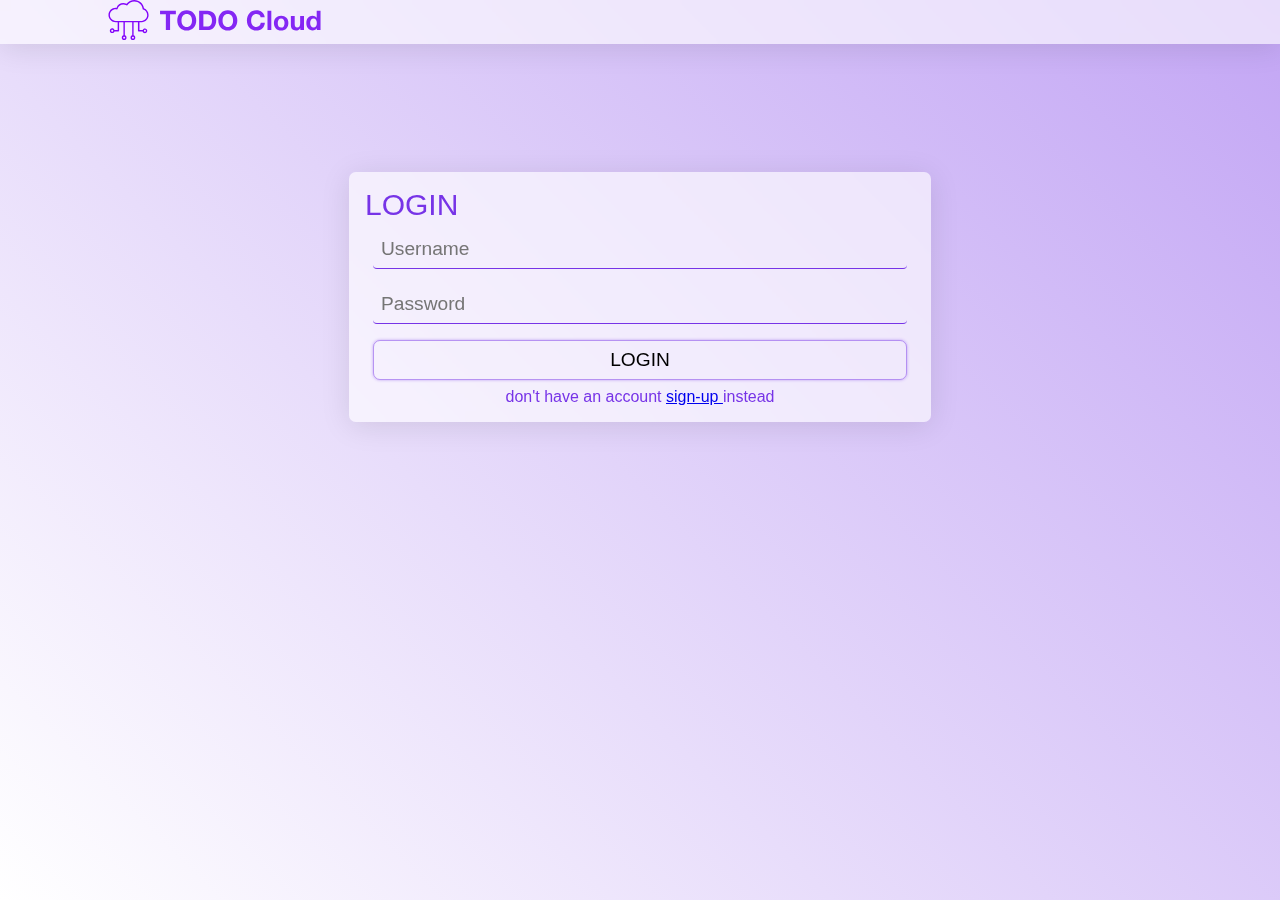
==== src/main/resources/static/index.html @ 78963231 "frontend added" ====
<!DOCTYPE html>
<html lang="en">
<head>
    <meta charset="UTF-8">
    <meta name="viewport" content="width=device-width, initial-scale=1.0">
    <title>Login | TODO Cloud</title>
</head>

<style>

    *{
        margin:0px;
        padding:0px;
    }

    .bg-grad{
        background-image: linear-gradient(45deg,white, #7634e770);
        width: 100vw;
        height: 100vh;
    }

    .text-m-purple{
        color:#7734e7;
        font-family: sans-serif;
        font-size: 30px;
    }

    .glass{
        background: rgba(255, 255, 255, 0.62);
        box-shadow: 0 4px 30px rgba(0, 0, 0, 0.1);
        backdrop-filter: blur(4.9px);
        -webkit-backdrop-filter: blur(4.9px);
    }

    .mainContainer{
        width: 100vw;
        height: 100vh;
    }

    .loginBox{
        margin: auto;
        margin-top: 10%;
        display: flex;
        flex-direction: column;
        padding: 1rem;
        max-width: 550px;
        border-radius: 7px;
        font-family: sans-serif;
    }

    .inputField{
        background-color: transparent;
        font-size: 1.2rem;
        padding: 0.5rem;
        border-radius: 4px;
        border:none;
        border-bottom: 1px solid #7734e7;
        color:#7734e7;
    }
    .inputField:focus{
        outline: none;
    }

    .m-1{
        margin:8px;
    }

    .btn-primary{
        font-family: sans-serif;
        font-size: 1.2rem;
        padding:0.5rem;
        color:black;
        background-color: transparent;
        border:1px solid #7634e77d;
        border-radius: 7px;
        box-shadow: 0px 0px 3px #7634e772;
        cursor: pointer;
        transition:0.5s;
    }

    .btn-primary:hover{
        background-color: #7634e77d;
        color:white;
    }

    .text-s-purple{
        font-size: 1rem;
        font-family: sans-serif;
        color: #7734e7;
    }

    .m-a{
        margin:auto;
    }

    .text-m-crimson{
        color:crimson;
    }
 
</style>

<body>

    <div id="loginScreen" class="bg-grad mainContainer">

        <nav class="glass">
            <svg width="429.00000000000006" height="40" viewBox="0 0 370.00000000000006 69.7857175554548" class="looka-1j8o68f"><defs id="SvgjsDefs1538"></defs><g id="SvgjsG1539" featurekey="xG21Y3-0" transform="matrix(0.7142857142857143,0,0,0.7142857142857143,-0.7142857142857143,-1.5714291163853238)" fill="#8304fa"><path xmlns="http://www.w3.org/2000/svg" d="M90.1,71.6c-2.6,0-4.8,1.7-5.5,4.1h-7.9v-19h4c0.3,0,0.5,0,0.8,0c0.3,0,0.5,0,0.8,0c0,0,0,0,0,0C91.6,56.2,99,48.5,99,39  c0-7.3-4.5-13.8-11.2-16.4c-0.8-5.5-3.4-10.5-7.5-14.2c-4.4-4-10.1-6.2-16.1-6.2c-7.5,0-14.5,3.5-19,9.4c-2.5-1.2-5.2-1.9-8-1.9  c-7.6,0-14.2,4.8-16.7,11.8c-0.6-0.1-1.2-0.1-1.9-0.1C8.9,21.4,1,29.3,1,39c0,9.7,7.9,17.6,17.6,17.6c0.3,0,0.6,0,0.9,0  c0,0,0.1,0,0.1,0h3.9v19h-7.9c-0.7-2.4-2.9-4.1-5.5-4.1c-3.2,0-5.8,2.6-5.8,5.8c0,3.2,2.6,5.8,5.8,5.8c2.6,0,4.8-1.7,5.5-4.1h9.7  c0.9,0,1.7-0.8,1.7-1.7V56.6h10.6v32c-2.4,0.7-4.1,2.9-4.1,5.5c0,3.2,2.6,5.8,5.8,5.8s5.8-2.6,5.8-5.8c0-2.6-1.7-4.8-4.1-5.5v-32h18  v32c-2.4,0.7-4.1,2.9-4.1,5.5c0,3.2,2.6,5.8,5.8,5.8c3.2,0,5.8-2.6,5.8-5.8c0-2.6-1.7-4.8-4.1-5.5v-32h10.6v20.8  c0,0.9,0.8,1.7,1.7,1.7h9.7c0.7,2.4,2.9,4.1,5.5,4.1c3.2,0,5.8-2.6,5.8-5.8C95.9,74.2,93.3,71.6,90.1,71.6z M10.2,79.8  c-1.3,0-2.4-1.1-2.4-2.4c0-1.3,1.1-2.4,2.4-2.4c1.3,0,2.4,1.1,2.4,2.4C12.5,78.7,11.5,79.8,10.2,79.8z M39.4,96.5  c-1.3,0-2.4-1.1-2.4-2.4c0-1.3,1.1-2.4,2.4-2.4c1.3,0,2.4,1.1,2.4,2.4C41.7,95.4,40.7,96.5,39.4,96.5z M60.8,96.5  c-1.3,0-2.4-1.1-2.4-2.4c0-1.3,1.1-2.4,2.4-2.4c1.3,0,2.4,1.1,2.4,2.4C63.2,95.4,62.2,96.5,60.8,96.5z M19.6,53.2  c-0.3,0-0.6,0-0.9,0c-7.8,0-14.2-6.4-14.2-14.2c0-7.8,6.4-14.2,14.2-14.2c0.9,0,1.8,0.1,2.7,0.3c0.9,0.2,1.8-0.4,2-1.3  c1.6-6.3,7.3-10.7,13.8-10.7c2.7,0,5.3,0.8,7.6,2.2c0.8,0.5,1.8,0.3,2.3-0.5C50.9,9,57.2,5.6,64.1,5.6c10.6,0,19.3,7.9,20.4,18.5  c0.1,0.7,0.5,1.3,1.2,1.5c5.9,1.9,9.9,7.3,9.9,13.5c0,7.6-5.9,13.8-13.5,14.2c0,0,0,0,0,0c-0.5,0-0.9,0-1.3,0c0,0-0.1,0-0.1,0H19.9  C19.8,53.2,19.7,53.2,19.6,53.2z M90.1,79.8c-1.3,0-2.4-1.1-2.4-2.4c0-1.3,1.1-2.4,2.4-2.4c1.3,0,2.4,1.1,2.4,2.4  C92.4,78.7,91.4,79.8,90.1,79.8z"></path></g><g id="SvgjsG1540" featurekey="n48U4P-0" transform="matrix(2.359285467475592,0,0,2.359285467475592,89.38658636345373,5.307043914982522)" fill="#8427f4"><path d="M11.96 5.720000000000001 l0 2.64 l-4.28 0 l0 11.64 l-3.14 0 l0 -11.64 l-4.28 0 l0 -2.64 l11.7 0 z M20 5.380000000000001 c2.1066 0 3.8034 0.7 5.09 2.1 s1.93 3.2134 1.93 5.44 c0 2.1734 -0.64666 3.9534 -1.94 5.34 s-2.9866 2.08 -5.08 2.08 c-2.1066 0 -3.8034 -0.69334 -5.09 -2.08 s-1.93 -3.1666 -1.93 -5.34 c0 -2.2134 0.64666 -4.0234 1.94 -5.43 s2.9866 -2.11 5.08 -2.11 z M16.12 12.92 c0 1.44 0.33998 2.5966 1.02 3.47 s1.6333 1.31 2.86 1.31 c1.2 0 2.1466 -0.43 2.84 -1.29 s1.04 -2.0234 1.04 -3.49 c0 -1.5333 -0.34334 -2.7334 -1.03 -3.6 s-1.6433 -1.3 -2.87 -1.3 c-1.2 0 -2.1434 0.43334 -2.83 1.3 s-1.03 2.0666 -1.03 3.6 z M35.28 5.720000000000001 c2.0266 0 3.62 0.62666 4.78 1.88 s1.74 2.98 1.74 5.18 c0 2.28 -0.58334 4.0534 -1.75 5.32 s-2.73 1.9 -4.69 1.9 l-6.2 0 l0 -14.28 l6.12 0 z M35.08 17.36 c1.1333 0 2.0134 -0.37334 2.64 -1.12 s0.94 -1.8067 0.94 -3.18 c0 -1.5733 -0.33666 -2.75 -1.01 -3.53 s-1.71 -1.17 -3.11 -1.17 l-2.24 0 l0 9 l2.78 0 z M50.38 5.380000000000001 c2.1066 0 3.8034 0.7 5.09 2.1 s1.93 3.2134 1.93 5.44 c0 2.1734 -0.64666 3.9534 -1.94 5.34 s-2.9866 2.08 -5.08 2.08 c-2.1066 0 -3.8034 -0.69334 -5.09 -2.08 s-1.93 -3.1666 -1.93 -5.34 c0 -2.2134 0.64666 -4.0234 1.94 -5.43 s2.9866 -2.11 5.08 -2.11 z M46.5 12.92 c0 1.44 0.33998 2.5966 1.02 3.47 s1.6333 1.31 2.86 1.31 c1.2 0 2.1466 -0.43 2.84 -1.29 s1.04 -2.0234 1.04 -3.49 c0 -1.5333 -0.34334 -2.7334 -1.03 -3.6 s-1.6433 -1.3 -2.87 -1.3 c-1.2 0 -2.1434 0.43334 -2.83 1.3 s-1.03 2.0666 -1.03 3.6 z M71.5 5.380000000000001 c1.6667 0 3.0666 0.47 4.2 1.41 s1.7867 2.1834 1.96 3.73 l-3.04 0 c-0.10666 -0.70666 -0.46 -1.3 -1.06 -1.78 s-1.2867 -0.72 -2.06 -0.72 c-1.2267 0 -2.18 0.44 -2.86 1.32 s-1.02 2.0734 -1.02 3.58 c0 1.4667 0.34334 2.63 1.03 3.49 s1.6367 1.29 2.85 1.29 c0.90666 0 1.64 -0.27666 2.2 -0.83 s0.90666 -1.3433 1.04 -2.37 l3.04 0 c-0.16 1.8133 -0.81 3.24 -1.95 4.28 s-2.5834 1.56 -4.33 1.56 c-2.0934 0 -3.7866 -0.69 -5.08 -2.07 s-1.94 -3.1634 -1.94 -5.35 c0 -2.2134 0.64 -4.0234 1.92 -5.43 s2.98 -2.11 5.1 -2.11 z M82.54 5.720000000000001 l0 14.28 l-2.84 0 l0 -14.28 l2.84 0 z M89.8 9.38 c1.6533 0 2.96 0.50334 3.92 1.51 s1.44 2.3234 1.44 3.95 c0 1.64 -0.49 2.9566 -1.47 3.95 s-2.2766 1.49 -3.89 1.49 c-1.64 0 -2.94 -0.50334 -3.9 -1.51 s-1.44 -2.3166 -1.44 -3.93 c0 -1.6667 0.49 -2.9934 1.47 -3.98 s2.27 -1.48 3.87 -1.48 z M87.3 14.84 c0 1.0533 0.21334 1.8666 0.64 2.44 s1.0467 0.86 1.86 0.86 c0.84 0 1.47 -0.29334 1.89 -0.88 s0.63 -1.3933 0.63 -2.42 c0 -1.0667 -0.21666 -1.8867 -0.65 -2.46 s-1.0633 -0.86 -1.89 -0.86 c-0.8 0 -1.4133 0.28666 -1.84 0.86 s-0.64 1.3933 -0.64 2.46 z M99.84 9.66 l0 5.86 c0 0.8 0.12666 1.42 0.38 1.86 s0.73334 0.66 1.44 0.66 c0.78666 0 1.35 -0.23334 1.69 -0.7 s0.51 -1.2133 0.51 -2.24 l0 -5.44 l2.84 0 l0 10.34 l-2.7 0 l0 -1.44 l-0.06 0 c-0.70666 1.1467 -1.7667 1.72 -3.18 1.72 c-1.3467 0 -2.31 -0.34334 -2.89 -1.03 s-0.87 -1.7433 -0.87 -3.17 l0 -6.42 l2.84 0 z M118.94 5.720000000000001 l0 14.28 l-2.7 0 l0 -1.32 l-0.04 0 c-0.61334 1.0667 -1.66 1.6 -3.14 1.6 c-1.4267 0 -2.5566 -0.52 -3.39 -1.56 s-1.25 -2.3666 -1.25 -3.98 c0 -1.5733 0.42334 -2.86 1.27 -3.86 s1.95 -1.5 3.31 -1.5 c0.62666 0 1.2167 0.13 1.77 0.39 s0.98334 0.64334 1.29 1.15 l0.04 0 l0 -5.2 l2.84 0 z M111.26 14.82 c0 0.94666 0.22332 1.7367 0.66998 2.37 s1.0567 0.95 1.83 0.95 c0.81334 0 1.4233 -0.29666 1.83 -0.89 s0.61 -1.41 0.61 -2.45 s-0.21334 -1.8467 -0.64 -2.42 s-1.0333 -0.86 -1.82 -0.86 c-0.81334 0 -1.43 0.3 -1.85 0.9 s-0.63 1.4 -0.63 2.4 z"></path></g></svg>
        </nav>



            <div class="loginBox glass">
                <p class="text-m-purple">LOGIN</p>
                <p id="errorText" class="text-m-crimson m-a"></p>
                <input id="username" class="inputField m-1" type="text" placeholder="Username">
                <input id="password" class="inputField m-1" type="password" placeholder="Password">
                
                <button id="loginBtn" class="btn-primary m-1">LOGIN</button>
                <p class="text-s-purple m-a">don't have an account <a href="/register.html">sign-up </a>instead</p>
            </div>


    </div>

    
<script>

let loginButton, errorText;

function start(){
    loginButton = document.getElementById("loginBtn");
    errorText = document.getElementById("errorText");
    loginButton.addEventListener('click',loginUser);
}

async function loginUser(){
    errorText.innerText = "";
    const username = document.getElementById("username").value;
    const password = document.getElementById("password").value;

    let response = await fetch("/login",{
        method:"POST",
        headers:{
            "Content-Type":"application/json"
        },
        body:JSON.stringify({username:username,password:password})
    });

    if(response.ok){
        const token = await response.text();
        localStorage.setItem("authToken",token);
        window.location.href="/dashboard";
    }else if(response.status == 401){
        errorText.innerText = "Invalid Username or Password";
    }else{
        errorText.innerText = "Something went wrong";
    }
}

start();

</script>

</body>


</html>
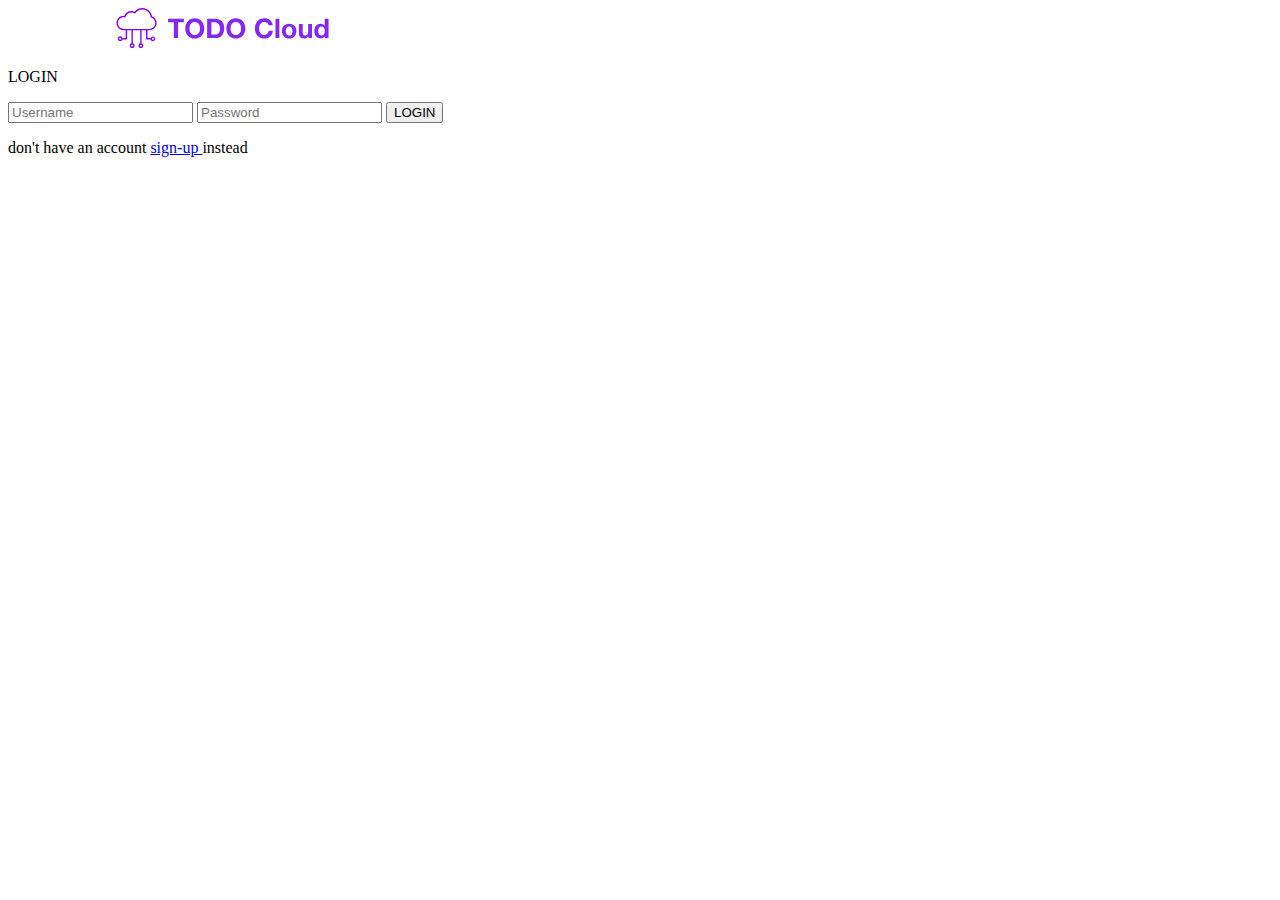
==== commit 1cb65037: "removed log statements" ====
--- a/src/main/resources/static/index.html
+++ b/src/main/resources/static/index.html
@@ -4,110 +4,17 @@
     <meta charset="UTF-8">
     <meta name="viewport" content="width=device-width, initial-scale=1.0">
     <title>Login | TODO Cloud</title>
+    <link rel="stylesheet" href="/index.css">
 </head>
 
-<style>
-
-    *{
-        margin:0px;
-        padding:0px;
-    }
-
-    .bg-grad{
-        background-image: linear-gradient(45deg,white, #7634e770);
-        width: 100vw;
-        height: 100vh;
-    }
-
-    .text-m-purple{
-        color:#7734e7;
-        font-family: sans-serif;
-        font-size: 30px;
-    }
-
-    .glass{
-        background: rgba(255, 255, 255, 0.62);
-        box-shadow: 0 4px 30px rgba(0, 0, 0, 0.1);
-        backdrop-filter: blur(4.9px);
-        -webkit-backdrop-filter: blur(4.9px);
-    }
-
-    .mainContainer{
-        width: 100vw;
-        height: 100vh;
-    }
-
-    .loginBox{
-        margin: auto;
-        margin-top: 10%;
-        display: flex;
-        flex-direction: column;
-        padding: 1rem;
-        max-width: 550px;
-        border-radius: 7px;
-        font-family: sans-serif;
-    }
-
-    .inputField{
-        background-color: transparent;
-        font-size: 1.2rem;
-        padding: 0.5rem;
-        border-radius: 4px;
-        border:none;
-        border-bottom: 1px solid #7734e7;
-        color:#7734e7;
-    }
-    .inputField:focus{
-        outline: none;
-    }
-
-    .m-1{
-        margin:8px;
-    }
-
-    .btn-primary{
-        font-family: sans-serif;
-        font-size: 1.2rem;
-        padding:0.5rem;
-        color:black;
-        background-color: transparent;
-        border:1px solid #7634e77d;
-        border-radius: 7px;
-        box-shadow: 0px 0px 3px #7634e772;
-        cursor: pointer;
-        transition:0.5s;
-    }
-
-    .btn-primary:hover{
-        background-color: #7634e77d;
-        color:white;
-    }
-
-    .text-s-purple{
-        font-size: 1rem;
-        font-family: sans-serif;
-        color: #7734e7;
-    }
-
-    .m-a{
-        margin:auto;
-    }
-
-    .text-m-crimson{
-        color:crimson;
-    }
- 
-</style>
 
 <body>
 
     <div id="loginScreen" class="bg-grad mainContainer">
 
         <nav class="glass">
-            <svg width="429.00000000000006" height="40" viewBox="0 0 370.00000000000006 69.7857175554548" class="looka-1j8o68f"><defs id="SvgjsDefs1538"></defs><g id="SvgjsG1539" featurekey="xG21Y3-0" transform="matrix(0.7142857142857143,0,0,0.7142857142857143,-0.7142857142857143,-1.5714291163853238)" fill="#8304fa"><path xmlns="http://www.w3.org/2000/svg" d="M90.1,71.6c-2.6,0-4.8,1.7-5.5,4.1h-7.9v-19h4c0.3,0,0.5,0,0.8,0c0.3,0,0.5,0,0.8,0c0,0,0,0,0,0C91.6,56.2,99,48.5,99,39  c0-7.3-4.5-13.8-11.2-16.4c-0.8-5.5-3.4-10.5-7.5-14.2c-4.4-4-10.1-6.2-16.1-6.2c-7.5,0-14.5,3.5-19,9.4c-2.5-1.2-5.2-1.9-8-1.9  c-7.6,0-14.2,4.8-16.7,11.8c-0.6-0.1-1.2-0.1-1.9-0.1C8.9,21.4,1,29.3,1,39c0,9.7,7.9,17.6,17.6,17.6c0.3,0,0.6,0,0.9,0  c0,0,0.1,0,0.1,0h3.9v19h-7.9c-0.7-2.4-2.9-4.1-5.5-4.1c-3.2,0-5.8,2.6-5.8,5.8c0,3.2,2.6,5.8,5.8,5.8c2.6,0,4.8-1.7,5.5-4.1h9.7  c0.9,0,1.7-0.8,1.7-1.7V56.6h10.6v32c-2.4,0.7-4.1,2.9-4.1,5.5c0,3.2,2.6,5.8,5.8,5.8s5.8-2.6,5.8-5.8c0-2.6-1.7-4.8-4.1-5.5v-32h18  v32c-2.4,0.7-4.1,2.9-4.1,5.5c0,3.2,2.6,5.8,5.8,5.8c3.2,0,5.8-2.6,5.8-5.8c0-2.6-1.7-4.8-4.1-5.5v-32h10.6v20.8  c0,0.9,0.8,1.7,1.7,1.7h9.7c0.7,2.4,2.9,4.1,5.5,4.1c3.2,0,5.8-2.6,5.8-5.8C95.9,74.2,93.3,71.6,90.1,71.6z M10.2,79.8  c-1.3,0-2.4-1.1-2.4-2.4c0-1.3,1.1-2.4,2.4-2.4c1.3,0,2.4,1.1,2.4,2.4C12.5,78.7,11.5,79.8,10.2,79.8z M39.4,96.5  c-1.3,0-2.4-1.1-2.4-2.4c0-1.3,1.1-2.4,2.4-2.4c1.3,0,2.4,1.1,2.4,2.4C41.7,95.4,40.7,96.5,39.4,96.5z M60.8,96.5  c-1.3,0-2.4-1.1-2.4-2.4c0-1.3,1.1-2.4,2.4-2.4c1.3,0,2.4,1.1,2.4,2.4C63.2,95.4,62.2,96.5,60.8,96.5z M19.6,53.2  c-0.3,0-0.6,0-0.9,0c-7.8,0-14.2-6.4-14.2-14.2c0-7.8,6.4-14.2,14.2-14.2c0.9,0,1.8,0.1,2.7,0.3c0.9,0.2,1.8-0.4,2-1.3  c1.6-6.3,7.3-10.7,13.8-10.7c2.7,0,5.3,0.8,7.6,2.2c0.8,0.5,1.8,0.3,2.3-0.5C50.9,9,57.2,5.6,64.1,5.6c10.6,0,19.3,7.9,20.4,18.5  c0.1,0.7,0.5,1.3,1.2,1.5c5.9,1.9,9.9,7.3,9.9,13.5c0,7.6-5.9,13.8-13.5,14.2c0,0,0,0,0,0c-0.5,0-0.9,0-1.3,0c0,0-0.1,0-0.1,0H19.9  C19.8,53.2,19.7,53.2,19.6,53.2z M90.1,79.8c-1.3,0-2.4-1.1-2.4-2.4c0-1.3,1.1-2.4,2.4-2.4c1.3,0,2.4,1.1,2.4,2.4  C92.4,78.7,91.4,79.8,90.1,79.8z"></path></g><g id="SvgjsG1540" featurekey="n48U4P-0" transform="matrix(2.359285467475592,0,0,2.359285467475592,89.38658636345373,5.307043914982522)" fill="#8427f4"><path d="M11.96 5.720000000000001 l0 2.64 l-4.28 0 l0 11.64 l-3.14 0 l0 -11.64 l-4.28 0 l0 -2.64 l11.7 0 z M20 5.380000000000001 c2.1066 0 3.8034 0.7 5.09 2.1 s1.93 3.2134 1.93 5.44 c0 2.1734 -0.64666 3.9534 -1.94 5.34 s-2.9866 2.08 -5.08 2.08 c-2.1066 0 -3.8034 -0.69334 -5.09 -2.08 s-1.93 -3.1666 -1.93 -5.34 c0 -2.2134 0.64666 -4.0234 1.94 -5.43 s2.9866 -2.11 5.08 -2.11 z M16.12 12.92 c0 1.44 0.33998 2.5966 1.02 3.47 s1.6333 1.31 2.86 1.31 c1.2 0 2.1466 -0.43 2.84 -1.29 s1.04 -2.0234 1.04 -3.49 c0 -1.5333 -0.34334 -2.7334 -1.03 -3.6 s-1.6433 -1.3 -2.87 -1.3 c-1.2 0 -2.1434 0.43334 -2.83 1.3 s-1.03 2.0666 -1.03 3.6 z M35.28 5.720000000000001 c2.0266 0 3.62 0.62666 4.78 1.88 s1.74 2.98 1.74 5.18 c0 2.28 -0.58334 4.0534 -1.75 5.32 s-2.73 1.9 -4.69 1.9 l-6.2 0 l0 -14.28 l6.12 0 z M35.08 17.36 c1.1333 0 2.0134 -0.37334 2.64 -1.12 s0.94 -1.8067 0.94 -3.18 c0 -1.5733 -0.33666 -2.75 -1.01 -3.53 s-1.71 -1.17 -3.11 -1.17 l-2.24 0 l0 9 l2.78 0 z M50.38 5.380000000000001 c2.1066 0 3.8034 0.7 5.09 2.1 s1.93 3.2134 1.93 5.44 c0 2.1734 -0.64666 3.9534 -1.94 5.34 s-2.9866 2.08 -5.08 2.08 c-2.1066 0 -3.8034 -0.69334 -5.09 -2.08 s-1.93 -3.1666 -1.93 -5.34 c0 -2.2134 0.64666 -4.0234 1.94 -5.43 s2.9866 -2.11 5.08 -2.11 z M46.5 12.92 c0 1.44 0.33998 2.5966 1.02 3.47 s1.6333 1.31 2.86 1.31 c1.2 0 2.1466 -0.43 2.84 -1.29 s1.04 -2.0234 1.04 -3.49 c0 -1.5333 -0.34334 -2.7334 -1.03 -3.6 s-1.6433 -1.3 -2.87 -1.3 c-1.2 0 -2.1434 0.43334 -2.83 1.3 s-1.03 2.0666 -1.03 3.6 z M71.5 5.380000000000001 c1.6667 0 3.0666 0.47 4.2 1.41 s1.7867 2.1834 1.96 3.73 l-3.04 0 c-0.10666 -0.70666 -0.46 -1.3 -1.06 -1.78 s-1.2867 -0.72 -2.06 -0.72 c-1.2267 0 -2.18 0.44 -2.86 1.32 s-1.02 2.0734 -1.02 3.58 c0 1.4667 0.34334 2.63 1.03 3.49 s1.6367 1.29 2.85 1.29 c0.90666 0 1.64 -0.27666 2.2 -0.83 s0.90666 -1.3433 1.04 -2.37 l3.04 0 c-0.16 1.8133 -0.81 3.24 -1.95 4.28 s-2.5834 1.56 -4.33 1.56 c-2.0934 0 -3.7866 -0.69 -5.08 -2.07 s-1.94 -3.1634 -1.94 -5.35 c0 -2.2134 0.64 -4.0234 1.92 -5.43 s2.98 -2.11 5.1 -2.11 z M82.54 5.720000000000001 l0 14.28 l-2.84 0 l0 -14.28 l2.84 0 z M89.8 9.38 c1.6533 0 2.96 0.50334 3.92 1.51 s1.44 2.3234 1.44 3.95 c0 1.64 -0.49 2.9566 -1.47 3.95 s-2.2766 1.49 -3.89 1.49 c-1.64 0 -2.94 -0.50334 -3.9 -1.51 s-1.44 -2.3166 -1.44 -3.93 c0 -1.6667 0.49 -2.9934 1.47 -3.98 s2.27 -1.48 3.87 -1.48 z M87.3 14.84 c0 1.0533 0.21334 1.8666 0.64 2.44 s1.0467 0.86 1.86 0.86 c0.84 0 1.47 -0.29334 1.89 -0.88 s0.63 -1.3933 0.63 -2.42 c0 -1.0667 -0.21666 -1.8867 -0.65 -2.46 s-1.0633 -0.86 -1.89 -0.86 c-0.8 0 -1.4133 0.28666 -1.84 0.86 s-0.64 1.3933 -0.64 2.46 z M99.84 9.66 l0 5.86 c0 0.8 0.12666 1.42 0.38 1.86 s0.73334 0.66 1.44 0.66 c0.78666 0 1.35 -0.23334 1.69 -0.7 s0.51 -1.2133 0.51 -2.24 l0 -5.44 l2.84 0 l0 10.34 l-2.7 0 l0 -1.44 l-0.06 0 c-0.70666 1.1467 -1.7667 1.72 -3.18 1.72 c-1.3467 0 -2.31 -0.34334 -2.89 -1.03 s-0.87 -1.7433 -0.87 -3.17 l0 -6.42 l2.84 0 z M118.94 5.720000000000001 l0 14.28 l-2.7 0 l0 -1.32 l-0.04 0 c-0.61334 1.0667 -1.66 1.6 -3.14 1.6 c-1.4267 0 -2.5566 -0.52 -3.39 -1.56 s-1.25 -2.3666 -1.25 -3.98 c0 -1.5733 0.42334 -2.86 1.27 -3.86 s1.95 -1.5 3.31 -1.5 c0.62666 0 1.2167 0.13 1.77 0.39 s0.98334 0.64334 1.29 1.15 l0.04 0 l0 -5.2 l2.84 0 z M111.26 14.82 c0 0.94666 0.22332 1.7367 0.66998 2.37 s1.0567 0.95 1.83 0.95 c0.81334 0 1.4233 -0.29666 1.83 -0.89 s0.61 -1.41 0.61 -2.45 s-0.21334 -1.8467 -0.64 -2.42 s-1.0333 -0.86 -1.82 -0.86 c-0.81334 0 -1.43 0.3 -1.85 0.9 s-0.63 1.4 -0.63 2.4 z"></path></g></svg>
+            <svg width="429.00000000000006" height="40" viewBox="0 0 370.00000000000006 69.7857175554548"><defs id="SvgjsDefs1538"></defs><g featurekey="xG21Y3-0" transform="matrix(0.7142857142857143,0,0,0.7142857142857143,-0.7142857142857143,-1.5714291163853238)" fill="#8304fa"><path xmlns="http://www.w3.org/2000/svg" d="M90.1,71.6c-2.6,0-4.8,1.7-5.5,4.1h-7.9v-19h4c0.3,0,0.5,0,0.8,0c0.3,0,0.5,0,0.8,0c0,0,0,0,0,0C91.6,56.2,99,48.5,99,39  c0-7.3-4.5-13.8-11.2-16.4c-0.8-5.5-3.4-10.5-7.5-14.2c-4.4-4-10.1-6.2-16.1-6.2c-7.5,0-14.5,3.5-19,9.4c-2.5-1.2-5.2-1.9-8-1.9  c-7.6,0-14.2,4.8-16.7,11.8c-0.6-0.1-1.2-0.1-1.9-0.1C8.9,21.4,1,29.3,1,39c0,9.7,7.9,17.6,17.6,17.6c0.3,0,0.6,0,0.9,0  c0,0,0.1,0,0.1,0h3.9v19h-7.9c-0.7-2.4-2.9-4.1-5.5-4.1c-3.2,0-5.8,2.6-5.8,5.8c0,3.2,2.6,5.8,5.8,5.8c2.6,0,4.8-1.7,5.5-4.1h9.7  c0.9,0,1.7-0.8,1.7-1.7V56.6h10.6v32c-2.4,0.7-4.1,2.9-4.1,5.5c0,3.2,2.6,5.8,5.8,5.8s5.8-2.6,5.8-5.8c0-2.6-1.7-4.8-4.1-5.5v-32h18  v32c-2.4,0.7-4.1,2.9-4.1,5.5c0,3.2,2.6,5.8,5.8,5.8c3.2,0,5.8-2.6,5.8-5.8c0-2.6-1.7-4.8-4.1-5.5v-32h10.6v20.8  c0,0.9,0.8,1.7,1.7,1.7h9.7c0.7,2.4,2.9,4.1,5.5,4.1c3.2,0,5.8-2.6,5.8-5.8C95.9,74.2,93.3,71.6,90.1,71.6z M10.2,79.8  c-1.3,0-2.4-1.1-2.4-2.4c0-1.3,1.1-2.4,2.4-2.4c1.3,0,2.4,1.1,2.4,2.4C12.5,78.7,11.5,79.8,10.2,79.8z M39.4,96.5  c-1.3,0-2.4-1.1-2.4-2.4c0-1.3,1.1-2.4,2.4-2.4c1.3,0,2.4,1.1,2.4,2.4C41.7,95.4,40.7,96.5,39.4,96.5z M60.8,96.5  c-1.3,0-2.4-1.1-2.4-2.4c0-1.3,1.1-2.4,2.4-2.4c1.3,0,2.4,1.1,2.4,2.4C63.2,95.4,62.2,96.5,60.8,96.5z M19.6,53.2  c-0.3,0-0.6,0-0.9,0c-7.8,0-14.2-6.4-14.2-14.2c0-7.8,6.4-14.2,14.2-14.2c0.9,0,1.8,0.1,2.7,0.3c0.9,0.2,1.8-0.4,2-1.3  c1.6-6.3,7.3-10.7,13.8-10.7c2.7,0,5.3,0.8,7.6,2.2c0.8,0.5,1.8,0.3,2.3-0.5C50.9,9,57.2,5.6,64.1,5.6c10.6,0,19.3,7.9,20.4,18.5  c0.1,0.7,0.5,1.3,1.2,1.5c5.9,1.9,9.9,7.3,9.9,13.5c0,7.6-5.9,13.8-13.5,14.2c0,0,0,0,0,0c-0.5,0-0.9,0-1.3,0c0,0-0.1,0-0.1,0H19.9  C19.8,53.2,19.7,53.2,19.6,53.2z M90.1,79.8c-1.3,0-2.4-1.1-2.4-2.4c0-1.3,1.1-2.4,2.4-2.4c1.3,0,2.4,1.1,2.4,2.4  C92.4,78.7,91.4,79.8,90.1,79.8z"></path></g><g featurekey="n48U4P-0" transform="matrix(2.359285467475592,0,0,2.359285467475592,89.38658636345373,5.307043914982522)" fill="#8427f4"><path d="M11.96 5.720000000000001 l0 2.64 l-4.28 0 l0 11.64 l-3.14 0 l0 -11.64 l-4.28 0 l0 -2.64 l11.7 0 z M20 5.380000000000001 c2.1066 0 3.8034 0.7 5.09 2.1 s1.93 3.2134 1.93 5.44 c0 2.1734 -0.64666 3.9534 -1.94 5.34 s-2.9866 2.08 -5.08 2.08 c-2.1066 0 -3.8034 -0.69334 -5.09 -2.08 s-1.93 -3.1666 -1.93 -5.34 c0 -2.2134 0.64666 -4.0234 1.94 -5.43 s2.9866 -2.11 5.08 -2.11 z M16.12 12.92 c0 1.44 0.33998 2.5966 1.02 3.47 s1.6333 1.31 2.86 1.31 c1.2 0 2.1466 -0.43 2.84 -1.29 s1.04 -2.0234 1.04 -3.49 c0 -1.5333 -0.34334 -2.7334 -1.03 -3.6 s-1.6433 -1.3 -2.87 -1.3 c-1.2 0 -2.1434 0.43334 -2.83 1.3 s-1.03 2.0666 -1.03 3.6 z M35.28 5.720000000000001 c2.0266 0 3.62 0.62666 4.78 1.88 s1.74 2.98 1.74 5.18 c0 2.28 -0.58334 4.0534 -1.75 5.32 s-2.73 1.9 -4.69 1.9 l-6.2 0 l0 -14.28 l6.12 0 z M35.08 17.36 c1.1333 0 2.0134 -0.37334 2.64 -1.12 s0.94 -1.8067 0.94 -3.18 c0 -1.5733 -0.33666 -2.75 -1.01 -3.53 s-1.71 -1.17 -3.11 -1.17 l-2.24 0 l0 9 l2.78 0 z M50.38 5.380000000000001 c2.1066 0 3.8034 0.7 5.09 2.1 s1.93 3.2134 1.93 5.44 c0 2.1734 -0.64666 3.9534 -1.94 5.34 s-2.9866 2.08 -5.08 2.08 c-2.1066 0 -3.8034 -0.69334 -5.09 -2.08 s-1.93 -3.1666 -1.93 -5.34 c0 -2.2134 0.64666 -4.0234 1.94 -5.43 s2.9866 -2.11 5.08 -2.11 z M46.5 12.92 c0 1.44 0.33998 2.5966 1.02 3.47 s1.6333 1.31 2.86 1.31 c1.2 0 2.1466 -0.43 2.84 -1.29 s1.04 -2.0234 1.04 -3.49 c0 -1.5333 -0.34334 -2.7334 -1.03 -3.6 s-1.6433 -1.3 -2.87 -1.3 c-1.2 0 -2.1434 0.43334 -2.83 1.3 s-1.03 2.0666 -1.03 3.6 z M71.5 5.380000000000001 c1.6667 0 3.0666 0.47 4.2 1.41 s1.7867 2.1834 1.96 3.73 l-3.04 0 c-0.10666 -0.70666 -0.46 -1.3 -1.06 -1.78 s-1.2867 -0.72 -2.06 -0.72 c-1.2267 0 -2.18 0.44 -2.86 1.32 s-1.02 2.0734 -1.02 3.58 c0 1.4667 0.34334 2.63 1.03 3.49 s1.6367 1.29 2.85 1.29 c0.90666 0 1.64 -0.27666 2.2 -0.83 s0.90666 -1.3433 1.04 -2.37 l3.04 0 c-0.16 1.8133 -0.81 3.24 -1.95 4.28 s-2.5834 1.56 -4.33 1.56 c-2.0934 0 -3.7866 -0.69 -5.08 -2.07 s-1.94 -3.1634 -1.94 -5.35 c0 -2.2134 0.64 -4.0234 1.92 -5.43 s2.98 -2.11 5.1 -2.11 z M82.54 5.720000000000001 l0 14.28 l-2.84 0 l0 -14.28 l2.84 0 z M89.8 9.38 c1.6533 0 2.96 0.50334 3.92 1.51 s1.44 2.3234 1.44 3.95 c0 1.64 -0.49 2.9566 -1.47 3.95 s-2.2766 1.49 -3.89 1.49 c-1.64 0 -2.94 -0.50334 -3.9 -1.51 s-1.44 -2.3166 -1.44 -3.93 c0 -1.6667 0.49 -2.9934 1.47 -3.98 s2.27 -1.48 3.87 -1.48 z M87.3 14.84 c0 1.0533 0.21334 1.8666 0.64 2.44 s1.0467 0.86 1.86 0.86 c0.84 0 1.47 -0.29334 1.89 -0.88 s0.63 -1.3933 0.63 -2.42 c0 -1.0667 -0.21666 -1.8867 -0.65 -2.46 s-1.0633 -0.86 -1.89 -0.86 c-0.8 0 -1.4133 0.28666 -1.84 0.86 s-0.64 1.3933 -0.64 2.46 z M99.84 9.66 l0 5.86 c0 0.8 0.12666 1.42 0.38 1.86 s0.73334 0.66 1.44 0.66 c0.78666 0 1.35 -0.23334 1.69 -0.7 s0.51 -1.2133 0.51 -2.24 l0 -5.44 l2.84 0 l0 10.34 l-2.7 0 l0 -1.44 l-0.06 0 c-0.70666 1.1467 -1.7667 1.72 -3.18 1.72 c-1.3467 0 -2.31 -0.34334 -2.89 -1.03 s-0.87 -1.7433 -0.87 -3.17 l0 -6.42 l2.84 0 z M118.94 5.720000000000001 l0 14.28 l-2.7 0 l0 -1.32 l-0.04 0 c-0.61334 1.0667 -1.66 1.6 -3.14 1.6 c-1.4267 0 -2.5566 -0.52 -3.39 -1.56 s-1.25 -2.3666 -1.25 -3.98 c0 -1.5733 0.42334 -2.86 1.27 -3.86 s1.95 -1.5 3.31 -1.5 c0.62666 0 1.2167 0.13 1.77 0.39 s0.98334 0.64334 1.29 1.15 l0.04 0 l0 -5.2 l2.84 0 z M111.26 14.82 c0 0.94666 0.22332 1.7367 0.66998 2.37 s1.0567 0.95 1.83 0.95 c0.81334 0 1.4233 -0.29666 1.83 -0.89 s0.61 -1.41 0.61 -2.45 s-0.21334 -1.8467 -0.64 -2.42 s-1.0333 -0.86 -1.82 -0.86 c-0.81334 0 -1.43 0.3 -1.85 0.9 s-0.63 1.4 -0.63 2.4 z"></path></g></svg>
         </nav>
-
-
 
             <div class="loginBox glass">
                 <p class="text-m-purple">LOGIN</p>
@@ -118,50 +25,10 @@
                 <button id="loginBtn" class="btn-primary m-1">LOGIN</button>
                 <p class="text-s-purple m-a">don't have an account <a href="/register.html">sign-up </a>instead</p>
             </div>
-
-
     </div>
 
-    
-<script>
-
-let loginButton, errorText;
-
-function start(){
-    loginButton = document.getElementById("loginBtn");
-    errorText = document.getElementById("errorText");
-    loginButton.addEventListener('click',loginUser);
-}
-
-async function loginUser(){
-    errorText.innerText = "";
-    const username = document.getElementById("username").value;
-    const password = document.getElementById("password").value;
-
-    let response = await fetch("/login",{
-        method:"POST",
-        headers:{
-            "Content-Type":"application/json"
-        },
-        body:JSON.stringify({username:username,password:password})
-    });
-
-    if(response.ok){
-        const token = await response.text();
-        localStorage.setItem("authToken",token);
-        window.location.href="/dashboard";
-    }else if(response.status == 401){
-        errorText.innerText = "Invalid Username or Password";
-    }else{
-        errorText.innerText = "Something went wrong";
-    }
-}
-
-start();
-
-</script>
+    <script src="/index.js"></script>
 
 </body>
 
-
 </html>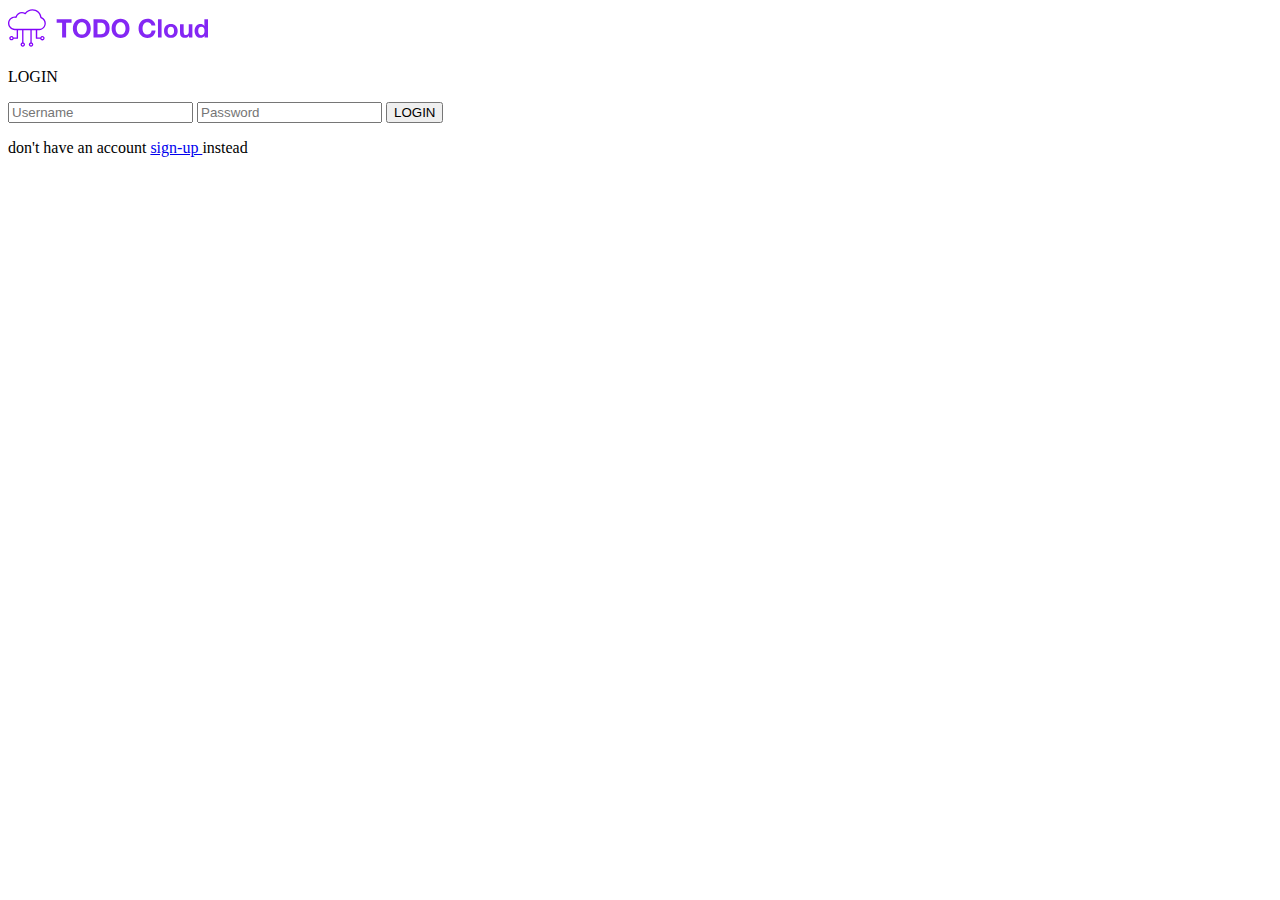
==== commit 0b094d38: "responsive and style changes" ====
--- a/src/main/resources/static/index.html
+++ b/src/main/resources/static/index.html
@@ -13,7 +13,7 @@
     <div id="loginScreen" class="bg-grad mainContainer">
 
         <nav class="glass">
-            <svg width="429.00000000000006" height="40" viewBox="0 0 370.00000000000006 69.7857175554548"><defs id="SvgjsDefs1538"></defs><g featurekey="xG21Y3-0" transform="matrix(0.7142857142857143,0,0,0.7142857142857143,-0.7142857142857143,-1.5714291163853238)" fill="#8304fa"><path xmlns="http://www.w3.org/2000/svg" d="M90.1,71.6c-2.6,0-4.8,1.7-5.5,4.1h-7.9v-19h4c0.3,0,0.5,0,0.8,0c0.3,0,0.5,0,0.8,0c0,0,0,0,0,0C91.6,56.2,99,48.5,99,39  c0-7.3-4.5-13.8-11.2-16.4c-0.8-5.5-3.4-10.5-7.5-14.2c-4.4-4-10.1-6.2-16.1-6.2c-7.5,0-14.5,3.5-19,9.4c-2.5-1.2-5.2-1.9-8-1.9  c-7.6,0-14.2,4.8-16.7,11.8c-0.6-0.1-1.2-0.1-1.9-0.1C8.9,21.4,1,29.3,1,39c0,9.7,7.9,17.6,17.6,17.6c0.3,0,0.6,0,0.9,0  c0,0,0.1,0,0.1,0h3.9v19h-7.9c-0.7-2.4-2.9-4.1-5.5-4.1c-3.2,0-5.8,2.6-5.8,5.8c0,3.2,2.6,5.8,5.8,5.8c2.6,0,4.8-1.7,5.5-4.1h9.7  c0.9,0,1.7-0.8,1.7-1.7V56.6h10.6v32c-2.4,0.7-4.1,2.9-4.1,5.5c0,3.2,2.6,5.8,5.8,5.8s5.8-2.6,5.8-5.8c0-2.6-1.7-4.8-4.1-5.5v-32h18  v32c-2.4,0.7-4.1,2.9-4.1,5.5c0,3.2,2.6,5.8,5.8,5.8c3.2,0,5.8-2.6,5.8-5.8c0-2.6-1.7-4.8-4.1-5.5v-32h10.6v20.8  c0,0.9,0.8,1.7,1.7,1.7h9.7c0.7,2.4,2.9,4.1,5.5,4.1c3.2,0,5.8-2.6,5.8-5.8C95.9,74.2,93.3,71.6,90.1,71.6z M10.2,79.8  c-1.3,0-2.4-1.1-2.4-2.4c0-1.3,1.1-2.4,2.4-2.4c1.3,0,2.4,1.1,2.4,2.4C12.5,78.7,11.5,79.8,10.2,79.8z M39.4,96.5  c-1.3,0-2.4-1.1-2.4-2.4c0-1.3,1.1-2.4,2.4-2.4c1.3,0,2.4,1.1,2.4,2.4C41.7,95.4,40.7,96.5,39.4,96.5z M60.8,96.5  c-1.3,0-2.4-1.1-2.4-2.4c0-1.3,1.1-2.4,2.4-2.4c1.3,0,2.4,1.1,2.4,2.4C63.2,95.4,62.2,96.5,60.8,96.5z M19.6,53.2  c-0.3,0-0.6,0-0.9,0c-7.8,0-14.2-6.4-14.2-14.2c0-7.8,6.4-14.2,14.2-14.2c0.9,0,1.8,0.1,2.7,0.3c0.9,0.2,1.8-0.4,2-1.3  c1.6-6.3,7.3-10.7,13.8-10.7c2.7,0,5.3,0.8,7.6,2.2c0.8,0.5,1.8,0.3,2.3-0.5C50.9,9,57.2,5.6,64.1,5.6c10.6,0,19.3,7.9,20.4,18.5  c0.1,0.7,0.5,1.3,1.2,1.5c5.9,1.9,9.9,7.3,9.9,13.5c0,7.6-5.9,13.8-13.5,14.2c0,0,0,0,0,0c-0.5,0-0.9,0-1.3,0c0,0-0.1,0-0.1,0H19.9  C19.8,53.2,19.7,53.2,19.6,53.2z M90.1,79.8c-1.3,0-2.4-1.1-2.4-2.4c0-1.3,1.1-2.4,2.4-2.4c1.3,0,2.4,1.1,2.4,2.4  C92.4,78.7,91.4,79.8,90.1,79.8z"></path></g><g featurekey="n48U4P-0" transform="matrix(2.359285467475592,0,0,2.359285467475592,89.38658636345373,5.307043914982522)" fill="#8427f4"><path d="M11.96 5.720000000000001 l0 2.64 l-4.28 0 l0 11.64 l-3.14 0 l0 -11.64 l-4.28 0 l0 -2.64 l11.7 0 z M20 5.380000000000001 c2.1066 0 3.8034 0.7 5.09 2.1 s1.93 3.2134 1.93 5.44 c0 2.1734 -0.64666 3.9534 -1.94 5.34 s-2.9866 2.08 -5.08 2.08 c-2.1066 0 -3.8034 -0.69334 -5.09 -2.08 s-1.93 -3.1666 -1.93 -5.34 c0 -2.2134 0.64666 -4.0234 1.94 -5.43 s2.9866 -2.11 5.08 -2.11 z M16.12 12.92 c0 1.44 0.33998 2.5966 1.02 3.47 s1.6333 1.31 2.86 1.31 c1.2 0 2.1466 -0.43 2.84 -1.29 s1.04 -2.0234 1.04 -3.49 c0 -1.5333 -0.34334 -2.7334 -1.03 -3.6 s-1.6433 -1.3 -2.87 -1.3 c-1.2 0 -2.1434 0.43334 -2.83 1.3 s-1.03 2.0666 -1.03 3.6 z M35.28 5.720000000000001 c2.0266 0 3.62 0.62666 4.78 1.88 s1.74 2.98 1.74 5.18 c0 2.28 -0.58334 4.0534 -1.75 5.32 s-2.73 1.9 -4.69 1.9 l-6.2 0 l0 -14.28 l6.12 0 z M35.08 17.36 c1.1333 0 2.0134 -0.37334 2.64 -1.12 s0.94 -1.8067 0.94 -3.18 c0 -1.5733 -0.33666 -2.75 -1.01 -3.53 s-1.71 -1.17 -3.11 -1.17 l-2.24 0 l0 9 l2.78 0 z M50.38 5.380000000000001 c2.1066 0 3.8034 0.7 5.09 2.1 s1.93 3.2134 1.93 5.44 c0 2.1734 -0.64666 3.9534 -1.94 5.34 s-2.9866 2.08 -5.08 2.08 c-2.1066 0 -3.8034 -0.69334 -5.09 -2.08 s-1.93 -3.1666 -1.93 -5.34 c0 -2.2134 0.64666 -4.0234 1.94 -5.43 s2.9866 -2.11 5.08 -2.11 z M46.5 12.92 c0 1.44 0.33998 2.5966 1.02 3.47 s1.6333 1.31 2.86 1.31 c1.2 0 2.1466 -0.43 2.84 -1.29 s1.04 -2.0234 1.04 -3.49 c0 -1.5333 -0.34334 -2.7334 -1.03 -3.6 s-1.6433 -1.3 -2.87 -1.3 c-1.2 0 -2.1434 0.43334 -2.83 1.3 s-1.03 2.0666 -1.03 3.6 z M71.5 5.380000000000001 c1.6667 0 3.0666 0.47 4.2 1.41 s1.7867 2.1834 1.96 3.73 l-3.04 0 c-0.10666 -0.70666 -0.46 -1.3 -1.06 -1.78 s-1.2867 -0.72 -2.06 -0.72 c-1.2267 0 -2.18 0.44 -2.86 1.32 s-1.02 2.0734 -1.02 3.58 c0 1.4667 0.34334 2.63 1.03 3.49 s1.6367 1.29 2.85 1.29 c0.90666 0 1.64 -0.27666 2.2 -0.83 s0.90666 -1.3433 1.04 -2.37 l3.04 0 c-0.16 1.8133 -0.81 3.24 -1.95 4.28 s-2.5834 1.56 -4.33 1.56 c-2.0934 0 -3.7866 -0.69 -5.08 -2.07 s-1.94 -3.1634 -1.94 -5.35 c0 -2.2134 0.64 -4.0234 1.92 -5.43 s2.98 -2.11 5.1 -2.11 z M82.54 5.720000000000001 l0 14.28 l-2.84 0 l0 -14.28 l2.84 0 z M89.8 9.38 c1.6533 0 2.96 0.50334 3.92 1.51 s1.44 2.3234 1.44 3.95 c0 1.64 -0.49 2.9566 -1.47 3.95 s-2.2766 1.49 -3.89 1.49 c-1.64 0 -2.94 -0.50334 -3.9 -1.51 s-1.44 -2.3166 -1.44 -3.93 c0 -1.6667 0.49 -2.9934 1.47 -3.98 s2.27 -1.48 3.87 -1.48 z M87.3 14.84 c0 1.0533 0.21334 1.8666 0.64 2.44 s1.0467 0.86 1.86 0.86 c0.84 0 1.47 -0.29334 1.89 -0.88 s0.63 -1.3933 0.63 -2.42 c0 -1.0667 -0.21666 -1.8867 -0.65 -2.46 s-1.0633 -0.86 -1.89 -0.86 c-0.8 0 -1.4133 0.28666 -1.84 0.86 s-0.64 1.3933 -0.64 2.46 z M99.84 9.66 l0 5.86 c0 0.8 0.12666 1.42 0.38 1.86 s0.73334 0.66 1.44 0.66 c0.78666 0 1.35 -0.23334 1.69 -0.7 s0.51 -1.2133 0.51 -2.24 l0 -5.44 l2.84 0 l0 10.34 l-2.7 0 l0 -1.44 l-0.06 0 c-0.70666 1.1467 -1.7667 1.72 -3.18 1.72 c-1.3467 0 -2.31 -0.34334 -2.89 -1.03 s-0.87 -1.7433 -0.87 -3.17 l0 -6.42 l2.84 0 z M118.94 5.720000000000001 l0 14.28 l-2.7 0 l0 -1.32 l-0.04 0 c-0.61334 1.0667 -1.66 1.6 -3.14 1.6 c-1.4267 0 -2.5566 -0.52 -3.39 -1.56 s-1.25 -2.3666 -1.25 -3.98 c0 -1.5733 0.42334 -2.86 1.27 -3.86 s1.95 -1.5 3.31 -1.5 c0.62666 0 1.2167 0.13 1.77 0.39 s0.98334 0.64334 1.29 1.15 l0.04 0 l0 -5.2 l2.84 0 z M111.26 14.82 c0 0.94666 0.22332 1.7367 0.66998 2.37 s1.0567 0.95 1.83 0.95 c0.81334 0 1.4233 -0.29666 1.83 -0.89 s0.61 -1.41 0.61 -2.45 s-0.21334 -1.8467 -0.64 -2.42 s-1.0333 -0.86 -1.82 -0.86 c-0.81334 0 -1.43 0.3 -1.85 0.9 s-0.63 1.4 -0.63 2.4 z"></path></g></svg>
+            <svg width="200" height="40" viewBox="0 0 370.00000000000006 69.7857175554548"><defs id="SvgjsDefs1538"></defs><g featurekey="xG21Y3-0" transform="matrix(0.7142857142857143,0,0,0.7142857142857143,-0.7142857142857143,-1.5714291163853238)" fill="#8304fa"><path xmlns="http://www.w3.org/2000/svg" d="M90.1,71.6c-2.6,0-4.8,1.7-5.5,4.1h-7.9v-19h4c0.3,0,0.5,0,0.8,0c0.3,0,0.5,0,0.8,0c0,0,0,0,0,0C91.6,56.2,99,48.5,99,39  c0-7.3-4.5-13.8-11.2-16.4c-0.8-5.5-3.4-10.5-7.5-14.2c-4.4-4-10.1-6.2-16.1-6.2c-7.5,0-14.5,3.5-19,9.4c-2.5-1.2-5.2-1.9-8-1.9  c-7.6,0-14.2,4.8-16.7,11.8c-0.6-0.1-1.2-0.1-1.9-0.1C8.9,21.4,1,29.3,1,39c0,9.7,7.9,17.6,17.6,17.6c0.3,0,0.6,0,0.9,0  c0,0,0.1,0,0.1,0h3.9v19h-7.9c-0.7-2.4-2.9-4.1-5.5-4.1c-3.2,0-5.8,2.6-5.8,5.8c0,3.2,2.6,5.8,5.8,5.8c2.6,0,4.8-1.7,5.5-4.1h9.7  c0.9,0,1.7-0.8,1.7-1.7V56.6h10.6v32c-2.4,0.7-4.1,2.9-4.1,5.5c0,3.2,2.6,5.8,5.8,5.8s5.8-2.6,5.8-5.8c0-2.6-1.7-4.8-4.1-5.5v-32h18  v32c-2.4,0.7-4.1,2.9-4.1,5.5c0,3.2,2.6,5.8,5.8,5.8c3.2,0,5.8-2.6,5.8-5.8c0-2.6-1.7-4.8-4.1-5.5v-32h10.6v20.8  c0,0.9,0.8,1.7,1.7,1.7h9.7c0.7,2.4,2.9,4.1,5.5,4.1c3.2,0,5.8-2.6,5.8-5.8C95.9,74.2,93.3,71.6,90.1,71.6z M10.2,79.8  c-1.3,0-2.4-1.1-2.4-2.4c0-1.3,1.1-2.4,2.4-2.4c1.3,0,2.4,1.1,2.4,2.4C12.5,78.7,11.5,79.8,10.2,79.8z M39.4,96.5  c-1.3,0-2.4-1.1-2.4-2.4c0-1.3,1.1-2.4,2.4-2.4c1.3,0,2.4,1.1,2.4,2.4C41.7,95.4,40.7,96.5,39.4,96.5z M60.8,96.5  c-1.3,0-2.4-1.1-2.4-2.4c0-1.3,1.1-2.4,2.4-2.4c1.3,0,2.4,1.1,2.4,2.4C63.2,95.4,62.2,96.5,60.8,96.5z M19.6,53.2  c-0.3,0-0.6,0-0.9,0c-7.8,0-14.2-6.4-14.2-14.2c0-7.8,6.4-14.2,14.2-14.2c0.9,0,1.8,0.1,2.7,0.3c0.9,0.2,1.8-0.4,2-1.3  c1.6-6.3,7.3-10.7,13.8-10.7c2.7,0,5.3,0.8,7.6,2.2c0.8,0.5,1.8,0.3,2.3-0.5C50.9,9,57.2,5.6,64.1,5.6c10.6,0,19.3,7.9,20.4,18.5  c0.1,0.7,0.5,1.3,1.2,1.5c5.9,1.9,9.9,7.3,9.9,13.5c0,7.6-5.9,13.8-13.5,14.2c0,0,0,0,0,0c-0.5,0-0.9,0-1.3,0c0,0-0.1,0-0.1,0H19.9  C19.8,53.2,19.7,53.2,19.6,53.2z M90.1,79.8c-1.3,0-2.4-1.1-2.4-2.4c0-1.3,1.1-2.4,2.4-2.4c1.3,0,2.4,1.1,2.4,2.4  C92.4,78.7,91.4,79.8,90.1,79.8z"></path></g><g featurekey="n48U4P-0" transform="matrix(2.359285467475592,0,0,2.359285467475592,89.38658636345373,5.307043914982522)" fill="#8427f4"><path d="M11.96 5.720000000000001 l0 2.64 l-4.28 0 l0 11.64 l-3.14 0 l0 -11.64 l-4.28 0 l0 -2.64 l11.7 0 z M20 5.380000000000001 c2.1066 0 3.8034 0.7 5.09 2.1 s1.93 3.2134 1.93 5.44 c0 2.1734 -0.64666 3.9534 -1.94 5.34 s-2.9866 2.08 -5.08 2.08 c-2.1066 0 -3.8034 -0.69334 -5.09 -2.08 s-1.93 -3.1666 -1.93 -5.34 c0 -2.2134 0.64666 -4.0234 1.94 -5.43 s2.9866 -2.11 5.08 -2.11 z M16.12 12.92 c0 1.44 0.33998 2.5966 1.02 3.47 s1.6333 1.31 2.86 1.31 c1.2 0 2.1466 -0.43 2.84 -1.29 s1.04 -2.0234 1.04 -3.49 c0 -1.5333 -0.34334 -2.7334 -1.03 -3.6 s-1.6433 -1.3 -2.87 -1.3 c-1.2 0 -2.1434 0.43334 -2.83 1.3 s-1.03 2.0666 -1.03 3.6 z M35.28 5.720000000000001 c2.0266 0 3.62 0.62666 4.78 1.88 s1.74 2.98 1.74 5.18 c0 2.28 -0.58334 4.0534 -1.75 5.32 s-2.73 1.9 -4.69 1.9 l-6.2 0 l0 -14.28 l6.12 0 z M35.08 17.36 c1.1333 0 2.0134 -0.37334 2.64 -1.12 s0.94 -1.8067 0.94 -3.18 c0 -1.5733 -0.33666 -2.75 -1.01 -3.53 s-1.71 -1.17 -3.11 -1.17 l-2.24 0 l0 9 l2.78 0 z M50.38 5.380000000000001 c2.1066 0 3.8034 0.7 5.09 2.1 s1.93 3.2134 1.93 5.44 c0 2.1734 -0.64666 3.9534 -1.94 5.34 s-2.9866 2.08 -5.08 2.08 c-2.1066 0 -3.8034 -0.69334 -5.09 -2.08 s-1.93 -3.1666 -1.93 -5.34 c0 -2.2134 0.64666 -4.0234 1.94 -5.43 s2.9866 -2.11 5.08 -2.11 z M46.5 12.92 c0 1.44 0.33998 2.5966 1.02 3.47 s1.6333 1.31 2.86 1.31 c1.2 0 2.1466 -0.43 2.84 -1.29 s1.04 -2.0234 1.04 -3.49 c0 -1.5333 -0.34334 -2.7334 -1.03 -3.6 s-1.6433 -1.3 -2.87 -1.3 c-1.2 0 -2.1434 0.43334 -2.83 1.3 s-1.03 2.0666 -1.03 3.6 z M71.5 5.380000000000001 c1.6667 0 3.0666 0.47 4.2 1.41 s1.7867 2.1834 1.96 3.73 l-3.04 0 c-0.10666 -0.70666 -0.46 -1.3 -1.06 -1.78 s-1.2867 -0.72 -2.06 -0.72 c-1.2267 0 -2.18 0.44 -2.86 1.32 s-1.02 2.0734 -1.02 3.58 c0 1.4667 0.34334 2.63 1.03 3.49 s1.6367 1.29 2.85 1.29 c0.90666 0 1.64 -0.27666 2.2 -0.83 s0.90666 -1.3433 1.04 -2.37 l3.04 0 c-0.16 1.8133 -0.81 3.24 -1.95 4.28 s-2.5834 1.56 -4.33 1.56 c-2.0934 0 -3.7866 -0.69 -5.08 -2.07 s-1.94 -3.1634 -1.94 -5.35 c0 -2.2134 0.64 -4.0234 1.92 -5.43 s2.98 -2.11 5.1 -2.11 z M82.54 5.720000000000001 l0 14.28 l-2.84 0 l0 -14.28 l2.84 0 z M89.8 9.38 c1.6533 0 2.96 0.50334 3.92 1.51 s1.44 2.3234 1.44 3.95 c0 1.64 -0.49 2.9566 -1.47 3.95 s-2.2766 1.49 -3.89 1.49 c-1.64 0 -2.94 -0.50334 -3.9 -1.51 s-1.44 -2.3166 -1.44 -3.93 c0 -1.6667 0.49 -2.9934 1.47 -3.98 s2.27 -1.48 3.87 -1.48 z M87.3 14.84 c0 1.0533 0.21334 1.8666 0.64 2.44 s1.0467 0.86 1.86 0.86 c0.84 0 1.47 -0.29334 1.89 -0.88 s0.63 -1.3933 0.63 -2.42 c0 -1.0667 -0.21666 -1.8867 -0.65 -2.46 s-1.0633 -0.86 -1.89 -0.86 c-0.8 0 -1.4133 0.28666 -1.84 0.86 s-0.64 1.3933 -0.64 2.46 z M99.84 9.66 l0 5.86 c0 0.8 0.12666 1.42 0.38 1.86 s0.73334 0.66 1.44 0.66 c0.78666 0 1.35 -0.23334 1.69 -0.7 s0.51 -1.2133 0.51 -2.24 l0 -5.44 l2.84 0 l0 10.34 l-2.7 0 l0 -1.44 l-0.06 0 c-0.70666 1.1467 -1.7667 1.72 -3.18 1.72 c-1.3467 0 -2.31 -0.34334 -2.89 -1.03 s-0.87 -1.7433 -0.87 -3.17 l0 -6.42 l2.84 0 z M118.94 5.720000000000001 l0 14.28 l-2.7 0 l0 -1.32 l-0.04 0 c-0.61334 1.0667 -1.66 1.6 -3.14 1.6 c-1.4267 0 -2.5566 -0.52 -3.39 -1.56 s-1.25 -2.3666 -1.25 -3.98 c0 -1.5733 0.42334 -2.86 1.27 -3.86 s1.95 -1.5 3.31 -1.5 c0.62666 0 1.2167 0.13 1.77 0.39 s0.98334 0.64334 1.29 1.15 l0.04 0 l0 -5.2 l2.84 0 z M111.26 14.82 c0 0.94666 0.22332 1.7367 0.66998 2.37 s1.0567 0.95 1.83 0.95 c0.81334 0 1.4233 -0.29666 1.83 -0.89 s0.61 -1.41 0.61 -2.45 s-0.21334 -1.8467 -0.64 -2.42 s-1.0333 -0.86 -1.82 -0.86 c-0.81334 0 -1.43 0.3 -1.85 0.9 s-0.63 1.4 -0.63 2.4 z"></path></g></svg>
         </nav>
 
             <div class="loginBox glass">
